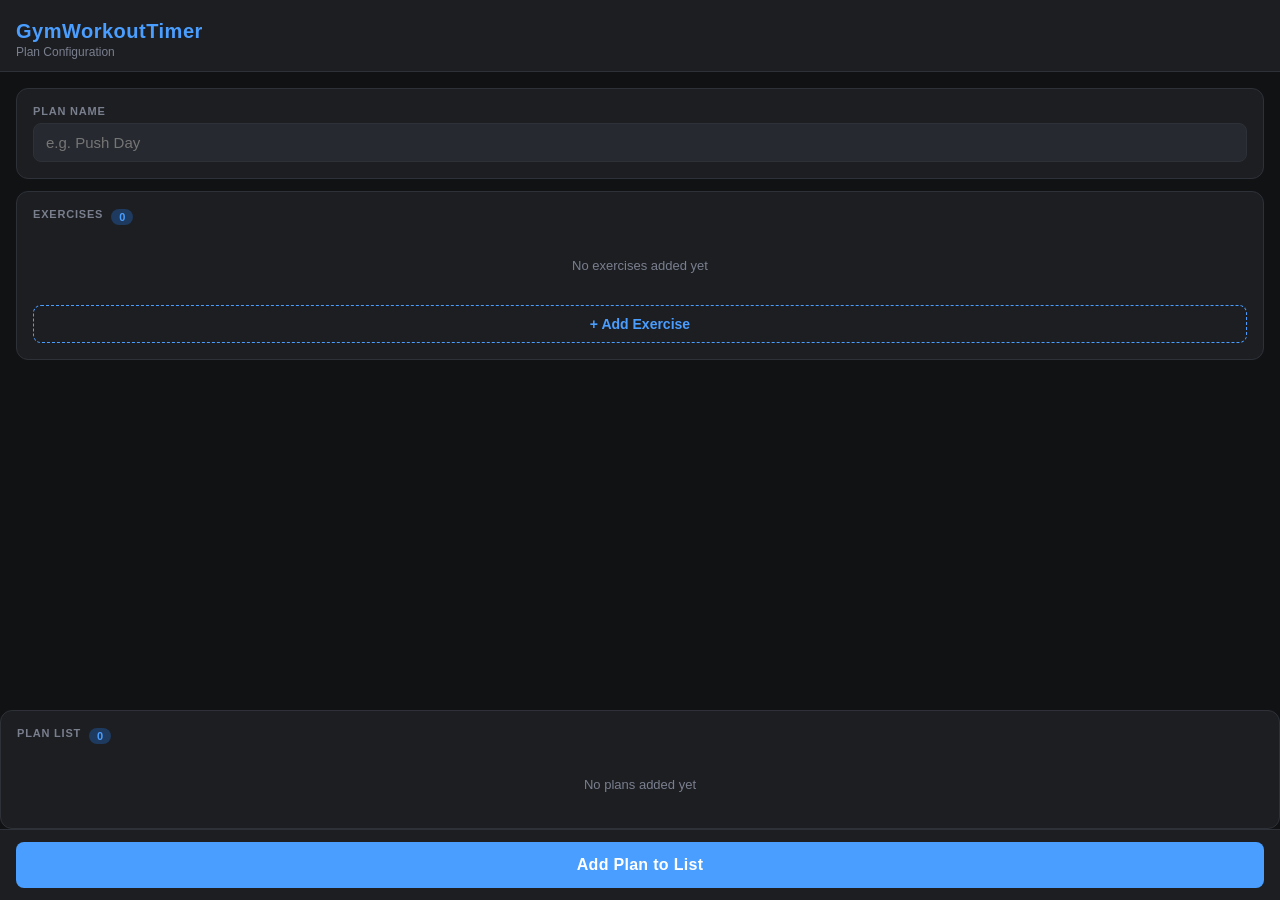
==== index.html @ 47bc2fa8 "zmiana Ui" ====
<!DOCTYPE html>
<html lang="en">
<head>
  <meta charset="UTF-8">
  <meta name="viewport" content="width=device-width, initial-scale=1.0, maximum-scale=1.0, user-scalable=no">
  <title>GymWorkoutTimer Settings</title>
  <link rel="stylesheet" href="style.css">
</head>
<body>

  <header>
    <h1>GymWorkoutTimer</h1>
    <p class="subtitle">Plan Configuration</p>
  </header>

  <main>
    <!-- Plan name -->
    <section class="card">
      <label class="field-label" for="planName">Plan Name</label>
      <input type="text" id="planName" class="text-input" placeholder="e.g. Push Day" maxlength="30">
    </section>

    <!-- Exercise list -->
    <section class="card">
      <div class="section-header">
        <span class="field-label">Exercises</span>
        <span id="exerciseCount" class="badge">0</span>
      </div>
      <ul id="exerciseList" class="exercise-list">
        <li class="empty-state" id="emptyState">No exercises added yet</li>
      </ul>
      <button class="btn-add" id="btnAdd">+ Add Exercise</button>
    </section>
  </main>

  <!-- Saved plan list -->
  <section class="card" id="planListSection">
    <div class="section-header">
      <span class="field-label">Plan List</span>
      <span id="planCount" class="badge">0</span>
    </div>
    <div id="planList"><div class="empty-state">No plans added yet</div></div>
    <button class="btn-generate" id="btnGenerateConfig" style="display:none">Generate Config String</button>
  </section>

  <!-- Generated config output -->
  <section class="card" id="outputSection" style="display:none">
    <div class="field-label">Config String — all plans</div>
    <textarea id="planOutput" class="plan-output" readonly rows="5"></textarea>
    <button class="btn-copy" id="btnCopy">Copy to clipboard</button>
    <div class="output-hint">
      <strong>How to use on your watch:</strong><br>
      1. Copy the string above.<br>
      2. Open <strong>Garmin Connect Mobile</strong> → My Device → Apps → <em>GymWorkoutTimer</em> → Settings.<br>
      3. Paste the string into the <em>Plan Configuration</em> field and tap Save.<br>
      4. Sync your watch — all plans will appear in the SELECT PLAN screen.
    </div>
  </section>

  <footer>
    <button class="btn-save" id="btnSave">Add Plan to List</button>
  </footer>

  <!-- Search modal -->
  <div class="modal-overlay" id="modalOverlay">
    <div class="modal">
      <div class="modal-header">
        <h2>Add Exercise</h2>
        <button class="btn-close" id="btnCloseModal">✕</button>
      </div>

      <div class="tabs">
        <button class="tab active" data-tab="list">From Library</button>
        <button class="tab" data-tab="custom">Custom</button>
      </div>

      <!-- Library tab -->
      <div class="tab-content" id="tabList">
        <div class="search-box">
          <input type="text" id="searchInput" class="text-input" placeholder="Search exercises…" autocomplete="off">
        </div>
        <div class="filter-row">
          <select id="filterMuscle" class="select-input">
            <option value="">All muscles</option>
          </select>
          <select id="filterEquip" class="select-input">
            <option value="">All equipment</option>
          </select>
        </div>
        <ul id="searchResults" class="search-results"></ul>
      </div>

      <!-- Custom tab -->
      <div class="tab-content hidden" id="tabCustom">
        <label class="field-label" for="customName">Exercise Name</label>
        <input type="text" id="customName" class="text-input" placeholder="e.g. Cable Fly" maxlength="30">
        <button class="btn-primary" id="btnAddCustom">Add</button>
      </div>

      <!-- Sets / Reps / Rest — shown after exercise selected -->
      <div class="params-panel hidden" id="paramsPanel">
        <div class="selected-name" id="selectedName"></div>
        <div class="params-grid">
          <div class="param-field">
            <label class="field-label">Sets</label>
            <input type="number" id="paramSets" class="num-input" value="3" min="1" max="20">
          </div>
          <div class="param-field">
            <label class="field-label">Reps</label>
            <input type="number" id="paramReps" class="num-input" value="10" min="1" max="100">
          </div>
          <div class="param-field">
            <label class="field-label">Rest (s)</label>
            <input type="number" id="paramRest" class="num-input" value="60" min="0" max="600" step="5">
          </div>
        </div>
        <button class="btn-primary" id="btnConfirmAdd">Add to Plan</button>
      </div>
    </div>
  </div>

  <!-- Edit modal -->
  <div class="modal-overlay" id="editOverlay">
    <div class="modal">
      <div class="modal-header">
        <h2>Edit Exercise</h2>
        <button class="btn-close" id="btnCloseEdit">✕</button>
      </div>
      <div class="selected-name" id="editName"></div>
      <div class="params-grid">
        <div class="param-field">
          <label class="field-label">Sets</label>
          <input type="number" id="editSets" class="num-input" min="1" max="20">
        </div>
        <div class="param-field">
          <label class="field-label">Reps</label>
          <input type="number" id="editReps" class="num-input" min="1" max="100">
        </div>
        <div class="param-field">
          <label class="field-label">Rest (s)</label>
          <input type="number" id="editRest" class="num-input" min="0" max="600" step="5">
        </div>
      </div>
      <button class="btn-primary" id="btnConfirmEdit">Save Changes</button>
      <button class="btn-danger" id="btnDeleteExercise">Remove Exercise</button>
    </div>
  </div>

  <script src="app.js"></script>
</body>
</html>
---- style.css ----
/* ── Reset & base ── */
*, *::before, *::after { box-sizing: border-box; margin: 0; padding: 0; }

:root {
  --bg:         #111214;
  --surface:    #1c1e22;
  --surface2:   #26292f;
  --border:     #2e3138;
  --accent:     #4a9eff;
  --accent-dim: #1e3a5f;
  --danger:     #cc3333;
  --text:       #e8eaf0;
  --text-dim:   #7a7f8e;
  --green:      #2ecc71;
  --radius:     12px;
  --radius-sm:  8px;
}

html, body {
  height: 100%;
  background: var(--bg);
  color: var(--text);
  font-family: -apple-system, BlinkMacSystemFont, 'Segoe UI', sans-serif;
  font-size: 15px;
  -webkit-font-smoothing: antialiased;
}

/* ── Layout ── */
body {
  display: flex;
  flex-direction: column;
  min-height: 100vh;
}

header {
  padding: 20px 16px 12px;
  border-bottom: 1px solid var(--border);
  background: var(--surface);
}

header h1 {
  font-size: 20px;
  font-weight: 700;
  color: var(--accent);
  letter-spacing: 0.5px;
}

.subtitle {
  font-size: 12px;
  color: var(--text-dim);
  margin-top: 2px;
}

main {
  flex: 1;
  padding: 16px;
  display: flex;
  flex-direction: column;
  gap: 12px;
  overflow-y: auto;
}

footer {
  padding: 12px 16px;
  background: var(--surface);
  border-top: 1px solid var(--border);
}

/* ── Cards ── */
.card {
  background: var(--surface);
  border: 1px solid var(--border);
  border-radius: var(--radius);
  padding: 16px;
}

.section-header {
  display: flex;
  align-items: center;
  gap: 8px;
  margin-bottom: 12px;
}

/* ── Labels & inputs ── */
.field-label {
  display: block;
  font-size: 11px;
  font-weight: 600;
  text-transform: uppercase;
  letter-spacing: 0.8px;
  color: var(--text-dim);
  margin-bottom: 6px;
}

.text-input, .select-input, .num-input {
  width: 100%;
  background: var(--surface2);
  border: 1px solid var(--border);
  border-radius: var(--radius-sm);
  color: var(--text);
  font-size: 15px;
  padding: 10px 12px;
  outline: none;
  appearance: none;
  -webkit-appearance: none;
  transition: border-color 0.15s;
}

.text-input:focus, .select-input:focus, .num-input:focus {
  border-color: var(--accent);
}

.num-input { text-align: center; }

.select-input {
  background-image: url("data:image/svg+xml,%3Csvg xmlns='http://www.w3.org/2000/svg' width='12' height='8' viewBox='0 0 12 8'%3E%3Cpath d='M1 1l5 5 5-5' stroke='%237a7f8e' stroke-width='1.5' fill='none' stroke-linecap='round'/%3E%3C/svg%3E");
  background-repeat: no-repeat;
  background-position: right 12px center;
  padding-right: 32px;
}

/* ── Badge ── */
.badge {
  background: var(--accent-dim);
  color: var(--accent);
  font-size: 11px;
  font-weight: 700;
  padding: 2px 8px;
  border-radius: 20px;
}

/* ── Exercise list ── */
.exercise-list {
  list-style: none;
  display: flex;
  flex-direction: column;
  gap: 8px;
  margin-bottom: 12px;
}

.empty-state {
  text-align: center;
  color: var(--text-dim);
  font-size: 13px;
  padding: 20px 0;
}

.exercise-item {
  background: var(--surface2);
  border: 1px solid var(--border);
  border-radius: var(--radius-sm);
  padding: 12px 14px;
  display: flex;
  align-items: center;
  gap: 12px;
  cursor: pointer;
  transition: border-color 0.15s;
}

.exercise-item:active { border-color: var(--accent); }

.exercise-index {
  width: 22px;
  height: 22px;
  border-radius: 50%;
  background: var(--accent-dim);
  color: var(--accent);
  font-size: 11px;
  font-weight: 700;
  display: flex;
  align-items: center;
  justify-content: center;
  flex-shrink: 0;
}

.exercise-info { flex: 1; min-width: 0; }

.exercise-name {
  font-size: 14px;
  font-weight: 600;
  white-space: nowrap;
  overflow: hidden;
  text-overflow: ellipsis;
}

.exercise-params {
  font-size: 12px;
  color: var(--text-dim);
  margin-top: 2px;
}

.exercise-drag {
  color: var(--text-dim);
  font-size: 16px;
  padding: 4px;
}

/* ── Buttons ── */
.btn-add {
  width: 100%;
  background: transparent;
  border: 1px dashed var(--accent);
  border-radius: var(--radius-sm);
  color: var(--accent);
  font-size: 14px;
  font-weight: 600;
  padding: 10px;
  cursor: pointer;
  transition: background 0.15s;
}

.btn-add:active { background: var(--accent-dim); }

.btn-save {
  width: 100%;
  background: var(--accent);
  border: none;
  border-radius: var(--radius-sm);
  color: #fff;
  font-size: 16px;
  font-weight: 700;
  padding: 14px;
  cursor: pointer;
  letter-spacing: 0.3px;
  transition: opacity 0.15s;
}

.btn-save:active { opacity: 0.85; }

.btn-primary {
  width: 100%;
  background: var(--accent);
  border: none;
  border-radius: var(--radius-sm);
  color: #fff;
  font-size: 15px;
  font-weight: 600;
  padding: 12px;
  cursor: pointer;
  margin-top: 16px;
  transition: opacity 0.15s;
}

.btn-primary:active { opacity: 0.85; }

.btn-danger {
  width: 100%;
  background: transparent;
  border: 1px solid var(--danger);
  border-radius: var(--radius-sm);
  color: var(--danger);
  font-size: 14px;
  font-weight: 600;
  padding: 11px;
  cursor: pointer;
  margin-top: 8px;
  transition: background 0.15s;
}

.btn-danger:active { background: rgba(204,51,51,0.15); }

/* ── Plan list ── */
.plan-card {
  display: flex;
  align-items: center;
  justify-content: space-between;
  padding: 10px 12px;
  background: var(--surface2);
  border: 1px solid var(--border);
  border-radius: var(--radius-sm);
  margin-bottom: 8px;
}

.plan-card-name {
  font-size: 14px;
  font-weight: 600;
  color: var(--text);
}

.plan-card-meta {
  font-size: 12px;
  color: var(--text-dim);
  margin-top: 2px;
}

.btn-remove-plan {
  background: transparent;
  border: none;
  color: var(--danger);
  font-size: 16px;
  cursor: pointer;
  padding: 4px 8px;
  border-radius: 4px;
  flex-shrink: 0;
}

.btn-remove-plan:hover { background: rgba(204,51,51,0.12); }

.btn-generate {
  width: 100%;
  background: var(--accent);
  border: none;
  border-radius: var(--radius-sm);
  color: #fff;
  font-size: 15px;
  font-weight: 700;
  padding: 12px;
  margin-top: 12px;
  cursor: pointer;
  letter-spacing: 0.5px;
}

.btn-generate:active { opacity: 0.85; }

/* ── Plan output ── */
.plan-output {
  width: 100%;
  background: var(--surface2);
  border: 1px solid var(--border);
  border-radius: var(--radius-sm);
  color: var(--text);
  font-family: 'Courier New', monospace;
  font-size: 12px;
  padding: 10px 12px;
  resize: none;
  margin-top: 8px;
  word-break: break-all;
}

.btn-copy {
  width: 100%;
  background: var(--surface2);
  border: 1px solid var(--accent);
  border-radius: var(--radius-sm);
  color: var(--accent);
  font-size: 14px;
  font-weight: 600;
  padding: 10px;
  margin-top: 8px;
  cursor: pointer;
}

.btn-copy:active { background: var(--accent-dim); }

.output-hint {
  margin-top: 12px;
  padding: 12px;
  background: var(--surface2);
  border-left: 3px solid var(--accent);
  border-radius: 0 var(--radius-sm) var(--radius-sm) 0;
  font-size: 12px;
  color: var(--text-dim);
  line-height: 1.6;
}

.output-hint strong { color: var(--text); }
.output-hint em { color: var(--accent); font-style: normal; }

.btn-close {
  background: var(--surface2);
  border: 1px solid var(--border);
  border-radius: 50%;
  color: var(--text-dim);
  font-size: 14px;
  width: 30px;
  height: 30px;
  cursor: pointer;
  display: flex;
  align-items: center;
  justify-content: center;
}

/* ── Modal ── */
.modal-overlay {
  display: none;
  position: fixed;
  inset: 0;
  background: rgba(0,0,0,0.7);
  z-index: 100;
  align-items: flex-end;
}

.modal-overlay.open { display: flex; }

.modal {
  background: var(--surface);
  border: 1px solid var(--border);
  border-radius: var(--radius) var(--radius) 0 0;
  width: 100%;
  max-height: 88vh;
  overflow-y: auto;
  padding: 16px;
  display: flex;
  flex-direction: column;
  gap: 12px;
  animation: slideUp 0.22s ease;
}

@keyframes slideUp {
  from { transform: translateY(40px); opacity: 0; }
  to   { transform: translateY(0);    opacity: 1; }
}

.modal-header {
  display: flex;
  align-items: center;
  justify-content: space-between;
}

.modal-header h2 { font-size: 17px; font-weight: 700; }

/* ── Tabs ── */
.tabs {
  display: flex;
  gap: 8px;
  background: var(--surface2);
  border-radius: var(--radius-sm);
  padding: 4px;
}

.tab {
  flex: 1;
  background: transparent;
  border: none;
  border-radius: 6px;
  color: var(--text-dim);
  font-size: 13px;
  font-weight: 600;
  padding: 8px;
  cursor: pointer;
  transition: background 0.15s, color 0.15s;
}

.tab.active {
  background: var(--surface);
  color: var(--text);
}

.tab-content { display: flex; flex-direction: column; gap: 10px; }
.tab-content.hidden { display: none; }

/* ── Search ── */
.search-box { position: relative; }

.filter-row {
  display: flex;
  gap: 8px;
}

.filter-row .select-input { flex: 1; font-size: 13px; padding: 8px 10px; }

.search-results {
  list-style: none;
  max-height: 280px;
  overflow-y: auto;
  display: flex;
  flex-direction: column;
  gap: 4px;
}

.search-result-item {
  padding: 10px 12px;
  border-radius: var(--radius-sm);
  cursor: pointer;
  transition: background 0.1s;
}

.search-result-item:hover, .search-result-item.selected {
  background: var(--accent-dim);
}

.result-name { font-size: 14px; font-weight: 500; }
.result-meta { font-size: 11px; color: var(--text-dim); margin-top: 2px; }

/* ── Params panel ── */
.params-panel {
  border-top: 1px solid var(--border);
  padding-top: 14px;
  display: flex;
  flex-direction: column;
  gap: 12px;
}

.params-panel.hidden { display: none; }

.selected-name {
  font-size: 15px;
  font-weight: 700;
  color: var(--accent);
  margin-bottom: 4px;
}

.params-grid {
  display: grid;
  grid-template-columns: 1fr 1fr 1fr;
  gap: 10px;
}

.param-field { display: flex; flex-direction: column; }

/* ── Toast ── */
.toast {
  position: fixed;
  bottom: 80px;
  left: 50%;
  transform: translateX(-50%);
  background: var(--green);
  color: #fff;
  font-size: 13px;
  font-weight: 600;
  padding: 10px 20px;
  border-radius: 20px;
  opacity: 0;
  transition: opacity 0.3s;
  pointer-events: none;
  white-space: nowrap;
  z-index: 200;
}

.toast.show { opacity: 1; }
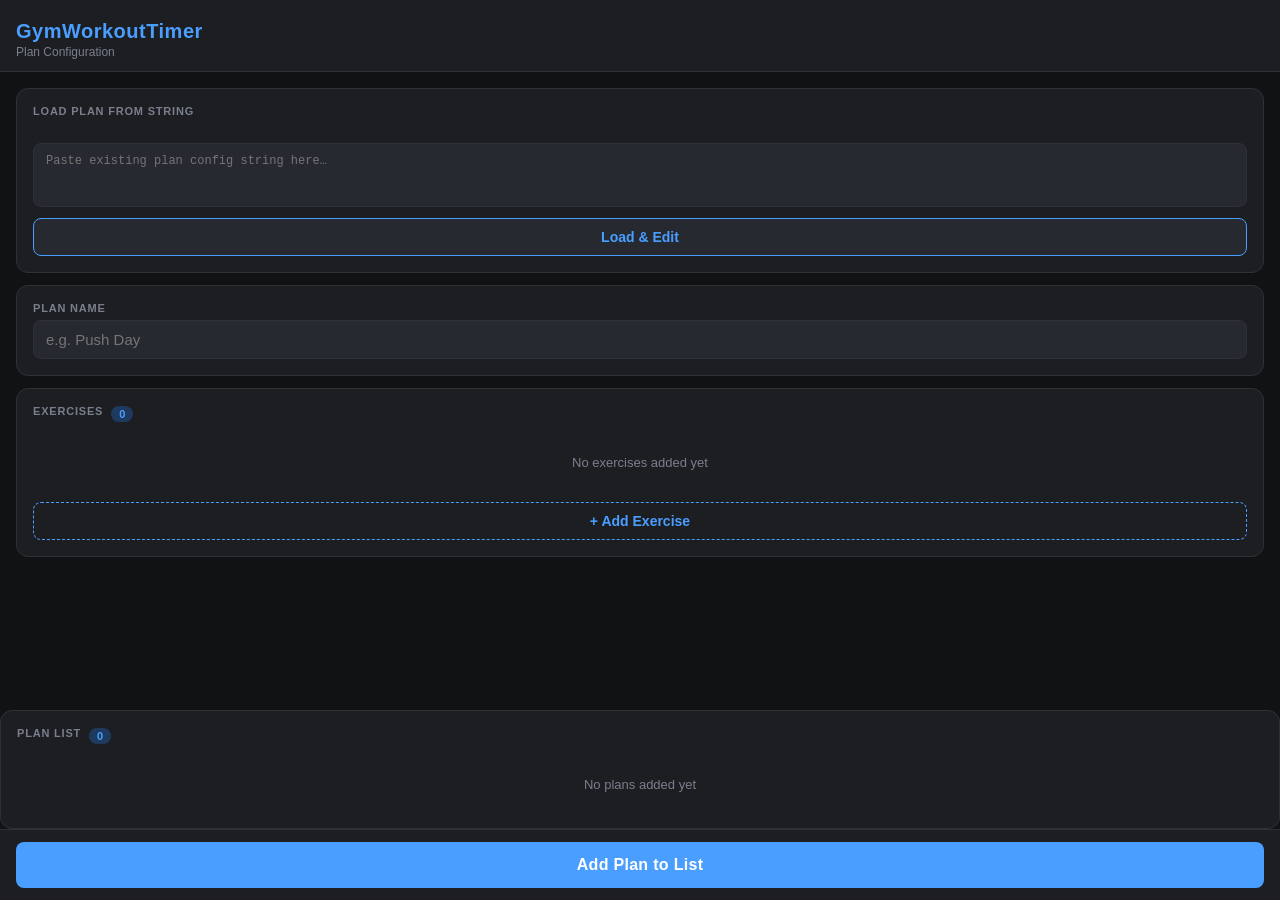
==== commit 456999e0: "poprawki" ====
--- a/index.html
+++ b/index.html
@@ -2,7 +2,7 @@
 <html lang="en">
 <head>
   <meta charset="UTF-8">
-  <meta name="viewport" content="width=device-width, initial-scale=1.0, maximum-scale=1.0, user-scalable=no">
+  <meta name="viewport" content="width=device-width, initial-scale=1.0, interactive-widget=resizes-content">
   <title>GymWorkoutTimer Settings</title>
   <link rel="stylesheet" href="style.css">
 </head>
@@ -14,6 +14,15 @@
   </header>
 
   <main>
+    <!-- Import from string -->
+    <section class="card">
+      <div class="section-header">
+        <span class="field-label">Load plan from string</span>
+      </div>
+      <textarea id="importInput" class="plan-output" rows="3" placeholder="Paste existing plan config string here…"></textarea>
+      <button class="btn-import" id="btnImport">Load &amp; Edit</button>
+    </section>
+
     <!-- Plan name -->
     <section class="card">
       <label class="field-label" for="planName">Plan Name</label>
@@ -45,23 +54,35 @@
 
   <!-- Generated config output -->
   <section class="card" id="outputSection" style="display:none">
-    <div class="field-label">Config String — all plans</div>
+    <div class="section-header">
+      <span class="field-label">Config String — all plans</span>
+      <button class="btn-close-section" id="btnCloseOutput" title="Close">✕</button>
+    </div>
     <textarea id="planOutput" class="plan-output" readonly rows="5"></textarea>
     <button class="btn-copy" id="btnCopy">Copy to clipboard</button>
     <div class="output-hint">
       <strong>How to use on your watch:</strong><br>
       1. Copy the string above.<br>
       2. Open <strong>Garmin Connect Mobile</strong> → My Device → Apps → <em>GymWorkoutTimer</em> → Settings.<br>
-      3. Paste the string into the <em>Plan Configuration</em> field and tap Save.<br>
+      3. Paste into the <em>Plan Configuration</em> field and tap Save.<br>
       4. Sync your watch — all plans will appear in the SELECT PLAN screen.
     </div>
+  </section>
+
+  <!-- Config string history -->
+  <section class="card" id="historySection" style="display:none">
+    <div class="section-header">
+      <span class="field-label">Config History</span>
+      <button class="btn-close-section" id="btnClearHistory" title="Clear history">✕</button>
+    </div>
+    <div id="historyList"></div>
   </section>
 
   <footer>
     <button class="btn-save" id="btnSave">Add Plan to List</button>
   </footer>
 
-  <!-- Search modal -->
+  <!-- Search / Add modal -->
   <div class="modal-overlay" id="modalOverlay">
     <div class="modal">
       <div class="modal-header">
@@ -74,30 +95,23 @@
         <button class="tab" data-tab="custom">Custom</button>
       </div>
 
-      <!-- Library tab -->
       <div class="tab-content" id="tabList">
         <div class="search-box">
           <input type="text" id="searchInput" class="text-input" placeholder="Search exercises…" autocomplete="off">
         </div>
         <div class="filter-row">
-          <select id="filterMuscle" class="select-input">
-            <option value="">All muscles</option>
-          </select>
-          <select id="filterEquip" class="select-input">
-            <option value="">All equipment</option>
-          </select>
+          <select id="filterMuscle" class="select-input"><option value="">All muscles</option></select>
+          <select id="filterEquip" class="select-input"><option value="">All equipment</option></select>
         </div>
         <ul id="searchResults" class="search-results"></ul>
       </div>
 
-      <!-- Custom tab -->
       <div class="tab-content hidden" id="tabCustom">
         <label class="field-label" for="customName">Exercise Name</label>
         <input type="text" id="customName" class="text-input" placeholder="e.g. Cable Fly" maxlength="30">
         <button class="btn-primary" id="btnAddCustom">Add</button>
       </div>
 
-      <!-- Sets / Reps / Rest — shown after exercise selected -->
       <div class="params-panel hidden" id="paramsPanel">
         <div class="selected-name" id="selectedName"></div>
         <div class="params-grid">
@@ -107,13 +121,24 @@
           </div>
           <div class="param-field">
             <label class="field-label">Reps</label>
-            <input type="number" id="paramReps" class="num-input" value="10" min="1" max="100">
+            <input type="number" id="paramReps" class="num-input" value="10" min="0" max="100">
           </div>
           <div class="param-field">
             <label class="field-label">Rest (s)</label>
             <input type="number" id="paramRest" class="num-input" value="60" min="0" max="600" step="5">
           </div>
         </div>
+        <div class="params-grid params-grid-2">
+          <div class="param-field">
+            <label class="field-label">Work time (s)</label>
+            <input type="number" id="paramWorkTime" class="num-input" value="0" min="0" max="600" step="5">
+          </div>
+          <div class="param-field checkbox-field">
+            <label class="field-label">MAX reps</label>
+            <input type="checkbox" id="paramRepsMax" class="checkbox-input">
+          </div>
+        </div>
+        <p class="params-hint">Work time 0 = no limit &nbsp;·&nbsp; MAX reps = until failure</p>
         <button class="btn-primary" id="btnConfirmAdd">Add to Plan</button>
       </div>
     </div>
@@ -134,12 +159,27 @@
         </div>
         <div class="param-field">
           <label class="field-label">Reps</label>
-          <input type="number" id="editReps" class="num-input" min="1" max="100">
+          <input type="number" id="editReps" class="num-input" min="0" max="100">
         </div>
         <div class="param-field">
           <label class="field-label">Rest (s)</label>
           <input type="number" id="editRest" class="num-input" min="0" max="600" step="5">
         </div>
+      </div>
+      <div class="params-grid params-grid-2">
+        <div class="param-field">
+          <label class="field-label">Work time (s)</label>
+          <input type="number" id="editWorkTime" class="num-input" min="0" max="600" step="5">
+        </div>
+        <div class="param-field checkbox-field">
+          <label class="field-label">MAX reps</label>
+          <input type="checkbox" id="editRepsMax" class="checkbox-input">
+        </div>
+      </div>
+      <p class="params-hint">Work time 0 = no limit &nbsp;·&nbsp; MAX reps = until failure</p>
+      <div class="edit-reorder">
+        <button class="btn-reorder" id="btnMoveUp">▲ Move up</button>
+        <button class="btn-reorder" id="btnMoveDown">▼ Move down</button>
       </div>
       <button class="btn-primary" id="btnConfirmEdit">Save Changes</button>
       <button class="btn-danger" id="btnDeleteExercise">Remove Exercise</button>
--- a/style.css
+++ b/style.css
@@ -518,3 +518,96 @@
 }
 
 .toast.show { opacity: 1; }
+
+/* ── Import section ── */
+.btn-import {
+  width: 100%;
+  background: var(--surface2);
+  border: 1px solid var(--accent);
+  border-radius: var(--radius-sm);
+  color: var(--accent);
+  font-size: 14px;
+  font-weight: 600;
+  padding: 10px;
+  margin-top: 8px;
+  cursor: pointer;
+}
+.btn-import:active { background: var(--accent-dim); }
+
+/* ── Params extras ── */
+.params-grid-2 {
+  grid-template-columns: 1fr 1fr;
+  margin-top: 4px;
+}
+
+.checkbox-field { align-items: center; justify-content: center; text-align: center; }
+.checkbox-input { width: 24px; height: 24px; margin-top: 6px; accent-color: var(--accent); cursor: pointer; }
+
+.params-hint {
+  font-size: 11px;
+  color: var(--text-dim);
+  text-align: center;
+  margin-top: 2px;
+}
+
+/* ── Edit reorder ── */
+.edit-reorder {
+  display: flex;
+  gap: 8px;
+  margin-top: 12px;
+}
+.btn-reorder {
+  flex: 1;
+  background: var(--surface2);
+  border: 1px solid var(--border);
+  border-radius: var(--radius-sm);
+  color: var(--text-dim);
+  font-size: 13px;
+  font-weight: 600;
+  padding: 9px;
+  cursor: pointer;
+}
+.btn-reorder:active { background: var(--border); color: var(--text); }
+
+/* ── Section close button ── */
+.btn-close-section {
+  background: transparent;
+  border: none;
+  color: var(--text-dim);
+  font-size: 16px;
+  cursor: pointer;
+  padding: 2px 6px;
+  border-radius: 4px;
+  margin-left: auto;
+}
+.btn-close-section:active { color: var(--text); }
+
+/* ── Config history ── */
+.history-entry {
+  padding: 10px 0;
+  border-bottom: 1px solid var(--border);
+}
+.history-entry:last-child { border-bottom: none; }
+.history-meta { font-size: 11px; color: var(--text-dim); margin-bottom: 4px; }
+.history-str {
+  font-family: 'Courier New', monospace;
+  font-size: 11px;
+  color: var(--text);
+  word-break: break-all;
+  margin-bottom: 6px;
+}
+.history-actions { display: flex; gap: 8px; }
+.btn-history-copy, .btn-history-load {
+  flex: 1;
+  background: var(--surface2);
+  border: 1px solid var(--border);
+  border-radius: var(--radius-sm);
+  color: var(--text-dim);
+  font-size: 12px;
+  font-weight: 600;
+  padding: 6px;
+  cursor: pointer;
+}
+.btn-history-load { border-color: var(--accent); color: var(--accent); }
+.btn-history-copy:active { background: var(--border); }
+.btn-history-load:active { background: var(--accent-dim); }
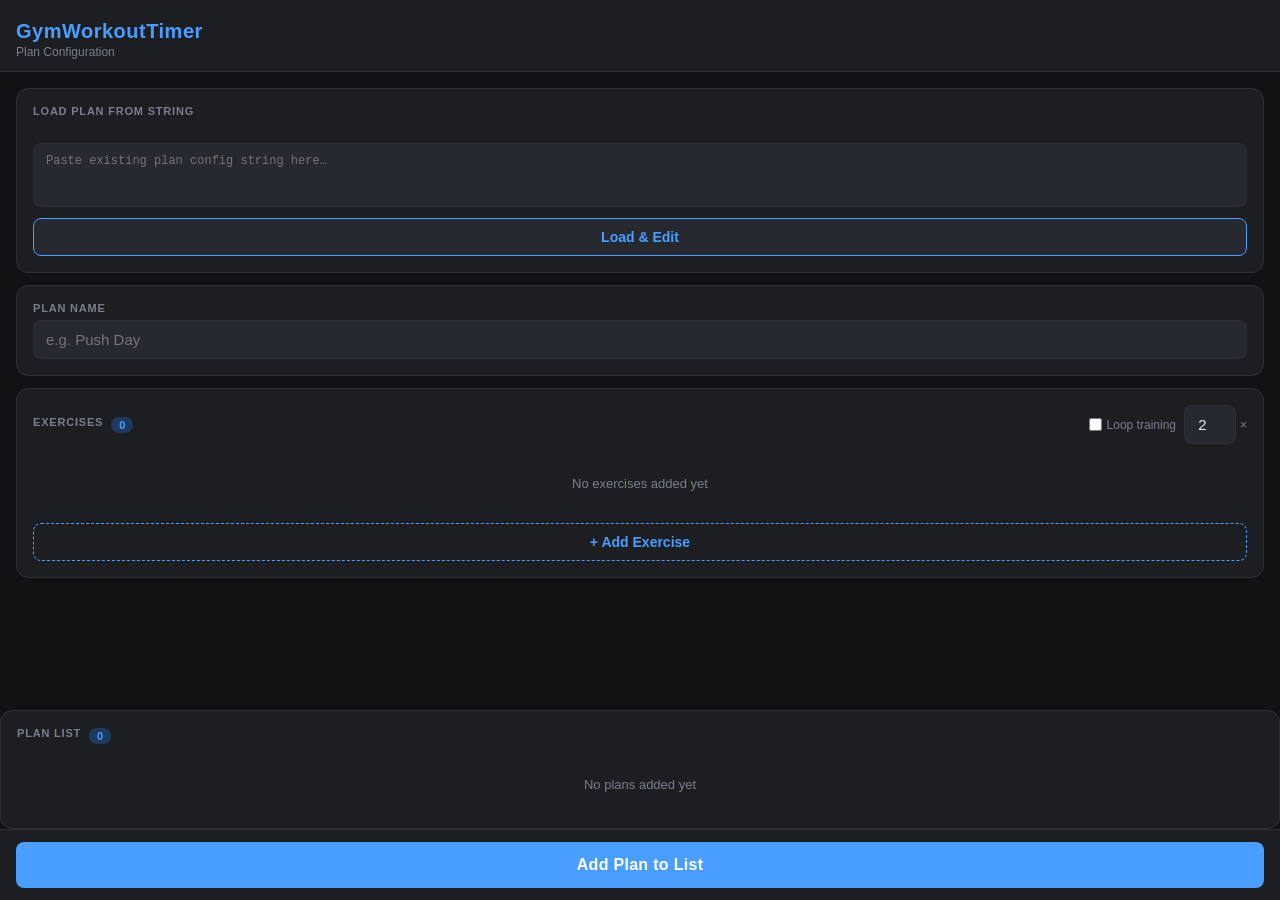
==== commit b5fda408: "2" ====
--- a/index.html
+++ b/index.html
@@ -34,6 +34,15 @@
       <div class="section-header">
         <span class="field-label">Exercises</span>
         <span id="exerciseCount" class="badge">0</span>
+        <div class="loop-control" style="margin-left:auto;display:flex;align-items:center;gap:8px;">
+          <label style="display:flex;align-items:center;gap:5px;font-size:12px;color:var(--text-dim);cursor:pointer;">
+            <input type="checkbox" id="loopEnabled"> Loop training
+          </label>
+          <div id="loopCountWrap" class="hidden" style="display:flex;align-items:center;gap:4px;">
+            <input type="number" id="loopCount" class="num-input" value="2" min="2" max="20" style="width:52px;">
+            <span style="font-size:12px;color:var(--text-dim);">×</span>
+          </div>
+        </div>
       </div>
       <ul id="exerciseList" class="exercise-list">
         <li class="empty-state" id="emptyState">No exercises added yet</li>
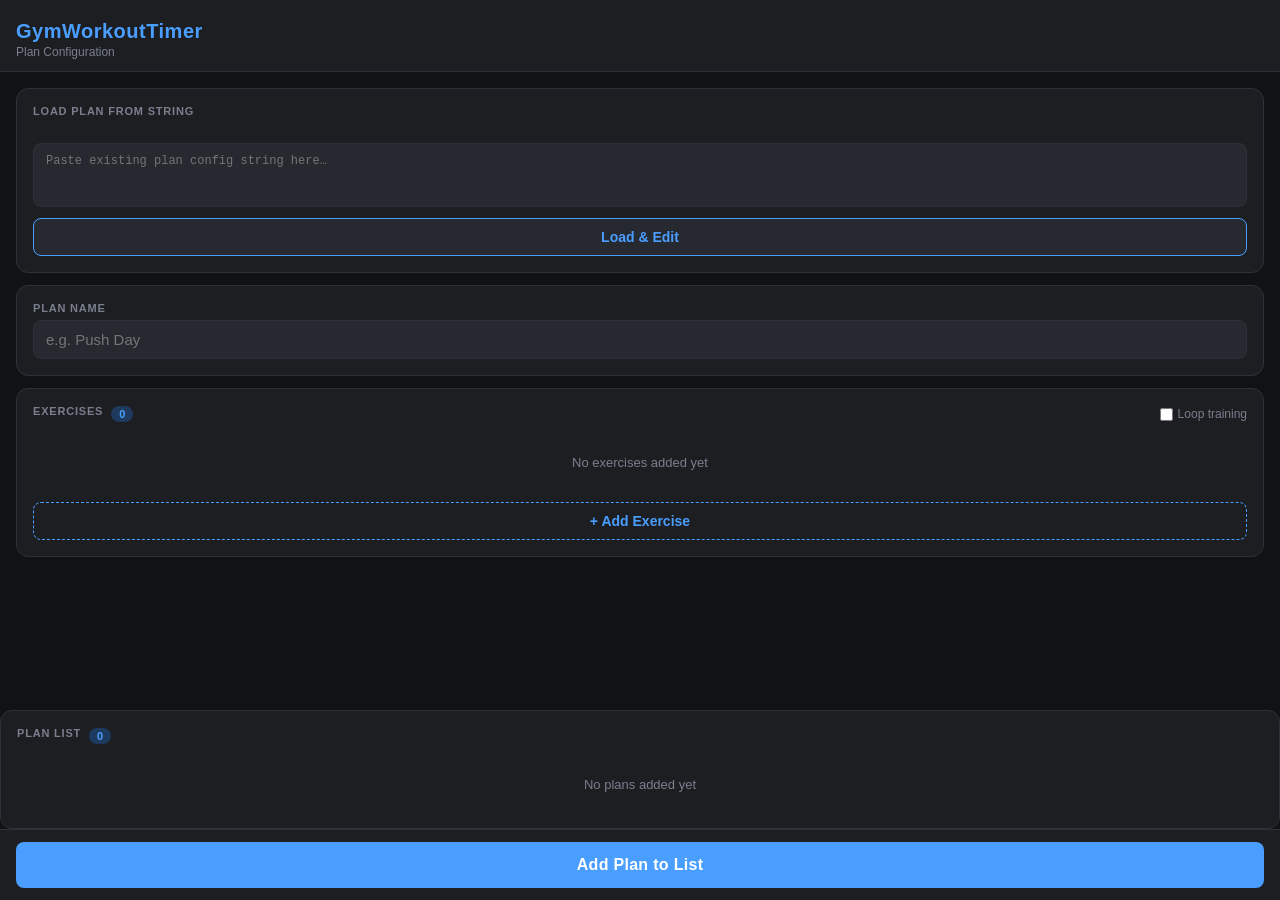
==== commit a11c9258: "3" ====
--- a/index.html
+++ b/index.html
@@ -38,7 +38,7 @@
           <label style="display:flex;align-items:center;gap:5px;font-size:12px;color:var(--text-dim);cursor:pointer;">
             <input type="checkbox" id="loopEnabled"> Loop training
           </label>
-          <div id="loopCountWrap" class="hidden" style="display:flex;align-items:center;gap:4px;">
+          <div id="loopCountWrap" style="display:none;align-items:center;gap:4px;">
             <input type="number" id="loopCount" class="num-input" value="2" min="2" max="20" style="width:52px;">
             <span style="font-size:12px;color:var(--text-dim);">×</span>
           </div>
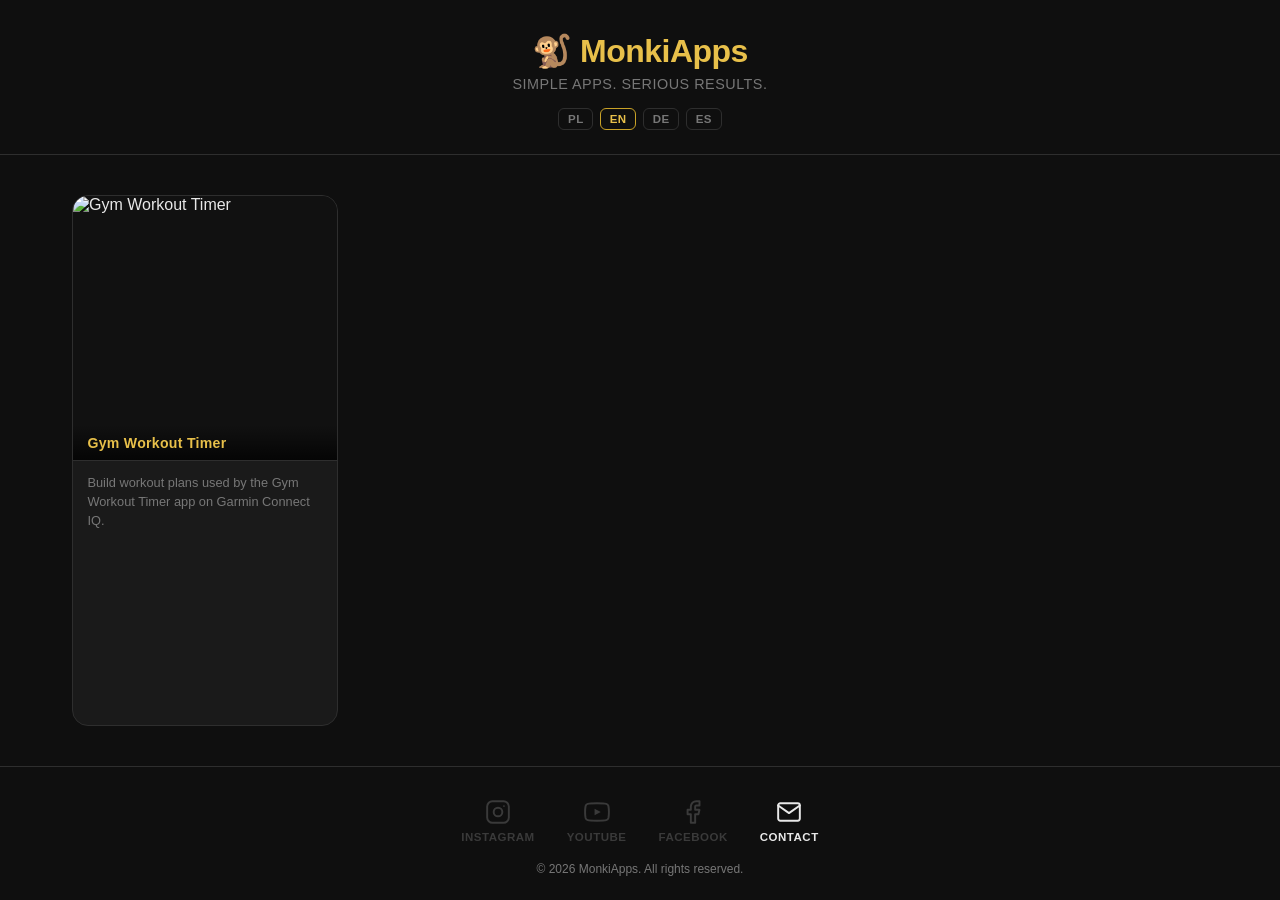
==== commit 5c8d68d1: "4" ====
--- a/index.html
+++ b/index.html
@@ -1,200 +1,83 @@
 <!DOCTYPE html>
-<html lang="en">
+<html lang="pl">
 <head>
   <meta charset="UTF-8">
-  <meta name="viewport" content="width=device-width, initial-scale=1.0, interactive-widget=resizes-content">
-  <title>GymWorkoutTimer Settings</title>
-  <link rel="stylesheet" href="style.css">
+  <meta name="viewport" content="width=device-width, initial-scale=1.0">
+  <title>MonkiApps</title>
+  <link rel="stylesheet" href="home.css">
 </head>
 <body>
 
-  <header>
-    <h1>GymWorkoutTimer</h1>
-    <p class="subtitle">Plan Configuration</p>
+  <header class="site-header">
+    <div class="header-inner">
+      <span class="logo">🐒 MonkiApps</span>
+      <p class="tagline" data-i18n="tagline">Simple apps. Serious results.</p>
+    </div>
+    <div class="lang-switcher">
+      <button class="lang-btn active" data-lang="pl">PL</button>
+      <button class="lang-btn" data-lang="en">EN</button>
+      <button class="lang-btn" data-lang="de">DE</button>
+      <button class="lang-btn" data-lang="es">ES</button>
+    </div>
   </header>
 
-  <main>
-    <!-- Import from string -->
-    <section class="card">
-      <div class="section-header">
-        <span class="field-label">Load plan from string</span>
+  <main class="apps-grid">
+
+    <a href="settings-ui/index.html" class="app-tile">
+      <div class="tile-img-wrap">
+        <img src="resources/GymWorkoutTimer.jpg" alt="Gym Workout Timer">
+        <div class="tile-caption">Gym Workout Timer</div>
       </div>
-      <textarea id="importInput" class="plan-output" rows="3" placeholder="Paste existing plan config string here…"></textarea>
-      <button class="btn-import" id="btnImport">Load &amp; Edit</button>
-    </section>
+      <div class="tile-desc">
+        <p data-i18n="gwt_desc">Twórz plany treningowe używane przez aplikację Gym Workout Timer w Garmin Connect IQ.</p>
+      </div>
+    </a>
 
-    <!-- Plan name -->
-    <section class="card">
-      <label class="field-label" for="planName">Plan Name</label>
-      <input type="text" id="planName" class="text-input" placeholder="e.g. Push Day" maxlength="30">
-    </section>
+    <!-- Future tiles go here -->
 
-    <!-- Exercise list -->
-    <section class="card">
-      <div class="section-header">
-        <span class="field-label">Exercises</span>
-        <span id="exerciseCount" class="badge">0</span>
-        <div class="loop-control" style="margin-left:auto;display:flex;align-items:center;gap:8px;">
-          <label style="display:flex;align-items:center;gap:5px;font-size:12px;color:var(--text-dim);cursor:pointer;">
-            <input type="checkbox" id="loopEnabled"> Loop training
-          </label>
-          <div id="loopCountWrap" style="display:none;align-items:center;gap:4px;">
-            <input type="number" id="loopCount" class="num-input" value="2" min="2" max="20" style="width:52px;">
-            <span style="font-size:12px;color:var(--text-dim);">×</span>
-          </div>
-        </div>
-      </div>
-      <ul id="exerciseList" class="exercise-list">
-        <li class="empty-state" id="emptyState">No exercises added yet</li>
-      </ul>
-      <button class="btn-add" id="btnAdd">+ Add Exercise</button>
-    </section>
   </main>
 
-  <!-- Saved plan list -->
-  <section class="card" id="planListSection">
-    <div class="section-header">
-      <span class="field-label">Plan List</span>
-      <span id="planCount" class="badge">0</span>
+  <footer class="site-footer">
+    <div class="footer-inner">
+      <div class="social-links">
+
+        <span class="social-icon disabled" title="Instagram – coming soon">
+          <svg viewBox="0 0 24 24" fill="none" stroke="currentColor" stroke-width="1.8" stroke-linecap="round" stroke-linejoin="round">
+            <rect x="2" y="2" width="20" height="20" rx="5" ry="5"/>
+            <circle cx="12" cy="12" r="4"/>
+            <circle cx="17.5" cy="6.5" r="0.8" fill="currentColor" stroke="none"/>
+          </svg>
+          <span>Instagram</span>
+        </span>
+
+        <span class="social-icon disabled" title="YouTube – coming soon">
+          <svg viewBox="0 0 24 24" fill="none" stroke="currentColor" stroke-width="1.8" stroke-linecap="round" stroke-linejoin="round">
+            <path d="M22.54 6.42a2.78 2.78 0 0 0-1.95-1.96C18.88 4 12 4 12 4s-6.88 0-8.59.46A2.78 2.78 0 0 0 1.46 6.42 29 29 0 0 0 1 12a29 29 0 0 0 .46 5.58 2.78 2.78 0 0 0 1.95 1.96C5.12 20 12 20 12 20s6.88 0 8.59-.46a2.78 2.78 0 0 0 1.95-1.96A29 29 0 0 0 23 12a29 29 0 0 0-.46-5.58z"/>
+            <polygon points="9.75 15.02 15.5 12 9.75 8.98 9.75 15.02" fill="currentColor" stroke="none"/>
+          </svg>
+          <span>YouTube</span>
+        </span>
+
+        <span class="social-icon disabled" title="Facebook – coming soon">
+          <svg viewBox="0 0 24 24" fill="none" stroke="currentColor" stroke-width="1.8" stroke-linecap="round" stroke-linejoin="round">
+            <path d="M18 2h-3a5 5 0 0 0-5 5v3H7v4h3v8h4v-8h3l1-4h-4V7a1 1 0 0 1 1-1h3z"/>
+          </svg>
+          <span>Facebook</span>
+        </span>
+
+        <a href="mailto:monki.appps@gmail.com" class="social-icon" title="Contact">
+          <svg viewBox="0 0 24 24" fill="none" stroke="currentColor" stroke-width="1.8" stroke-linecap="round" stroke-linejoin="round">
+            <path d="M4 4h16c1.1 0 2 .9 2 2v12c0 1.1-.9 2-2 2H4c-1.1 0-2-.9-2-2V6c0-1.1.9-2 2-2z"/>
+            <polyline points="22,6 12,13 2,6"/>
+          </svg>
+          <span data-i18n="contact">Kontakt</span>
+        </a>
+
+      </div>
+      <p class="copyright" data-i18n="copyright">&copy; 2026 MonkiApps. Wszelkie prawa zastrzeżone.</p>
     </div>
-    <div id="planList"><div class="empty-state">No plans added yet</div></div>
-    <button class="btn-generate" id="btnGenerateConfig" style="display:none">Generate Config String</button>
-  </section>
-
-  <!-- Generated config output -->
-  <section class="card" id="outputSection" style="display:none">
-    <div class="section-header">
-      <span class="field-label">Config String — all plans</span>
-      <button class="btn-close-section" id="btnCloseOutput" title="Close">✕</button>
-    </div>
-    <textarea id="planOutput" class="plan-output" readonly rows="5"></textarea>
-    <button class="btn-copy" id="btnCopy">Copy to clipboard</button>
-    <div class="output-hint">
-      <strong>How to use on your watch:</strong><br>
-      1. Copy the string above.<br>
-      2. Open <strong>Garmin Connect Mobile</strong> → My Device → Apps → <em>GymWorkoutTimer</em> → Settings.<br>
-      3. Paste into the <em>Plan Configuration</em> field and tap Save.<br>
-      4. Sync your watch — all plans will appear in the SELECT PLAN screen.
-    </div>
-  </section>
-
-  <!-- Config string history -->
-  <section class="card" id="historySection" style="display:none">
-    <div class="section-header">
-      <span class="field-label">Config History</span>
-      <button class="btn-close-section" id="btnClearHistory" title="Clear history">✕</button>
-    </div>
-    <div id="historyList"></div>
-  </section>
-
-  <footer>
-    <button class="btn-save" id="btnSave">Add Plan to List</button>
   </footer>
 
-  <!-- Search / Add modal -->
-  <div class="modal-overlay" id="modalOverlay">
-    <div class="modal">
-      <div class="modal-header">
-        <h2>Add Exercise</h2>
-        <button class="btn-close" id="btnCloseModal">✕</button>
-      </div>
-
-      <div class="tabs">
-        <button class="tab active" data-tab="list">From Library</button>
-        <button class="tab" data-tab="custom">Custom</button>
-      </div>
-
-      <div class="tab-content" id="tabList">
-        <div class="search-box">
-          <input type="text" id="searchInput" class="text-input" placeholder="Search exercises…" autocomplete="off">
-        </div>
-        <div class="filter-row">
-          <select id="filterMuscle" class="select-input"><option value="">All muscles</option></select>
-          <select id="filterEquip" class="select-input"><option value="">All equipment</option></select>
-        </div>
-        <ul id="searchResults" class="search-results"></ul>
-      </div>
-
-      <div class="tab-content hidden" id="tabCustom">
-        <label class="field-label" for="customName">Exercise Name</label>
-        <input type="text" id="customName" class="text-input" placeholder="e.g. Cable Fly" maxlength="30">
-        <button class="btn-primary" id="btnAddCustom">Add</button>
-      </div>
-
-      <div class="params-panel hidden" id="paramsPanel">
-        <div class="selected-name" id="selectedName"></div>
-        <div class="params-grid">
-          <div class="param-field">
-            <label class="field-label">Sets</label>
-            <input type="number" id="paramSets" class="num-input" value="3" min="1" max="20">
-          </div>
-          <div class="param-field">
-            <label class="field-label">Reps</label>
-            <input type="number" id="paramReps" class="num-input" value="10" min="0" max="100">
-          </div>
-          <div class="param-field">
-            <label class="field-label">Rest (s)</label>
-            <input type="number" id="paramRest" class="num-input" value="60" min="0" max="600" step="5">
-          </div>
-        </div>
-        <div class="params-grid params-grid-2">
-          <div class="param-field">
-            <label class="field-label">Work time (s)</label>
-            <input type="number" id="paramWorkTime" class="num-input" value="0" min="0" max="600" step="5">
-          </div>
-          <div class="param-field checkbox-field">
-            <label class="field-label">MAX reps</label>
-            <input type="checkbox" id="paramRepsMax" class="checkbox-input">
-          </div>
-        </div>
-        <p class="params-hint">Work time 0 = no limit &nbsp;·&nbsp; MAX reps = until failure</p>
-        <button class="btn-primary" id="btnConfirmAdd">Add to Plan</button>
-      </div>
-    </div>
-  </div>
-
-  <!-- Edit modal -->
-  <div class="modal-overlay" id="editOverlay">
-    <div class="modal">
-      <div class="modal-header">
-        <h2>Edit Exercise</h2>
-        <button class="btn-close" id="btnCloseEdit">✕</button>
-      </div>
-      <div class="selected-name" id="editName"></div>
-      <div class="params-grid">
-        <div class="param-field">
-          <label class="field-label">Sets</label>
-          <input type="number" id="editSets" class="num-input" min="1" max="20">
-        </div>
-        <div class="param-field">
-          <label class="field-label">Reps</label>
-          <input type="number" id="editReps" class="num-input" min="0" max="100">
-        </div>
-        <div class="param-field">
-          <label class="field-label">Rest (s)</label>
-          <input type="number" id="editRest" class="num-input" min="0" max="600" step="5">
-        </div>
-      </div>
-      <div class="params-grid params-grid-2">
-        <div class="param-field">
-          <label class="field-label">Work time (s)</label>
-          <input type="number" id="editWorkTime" class="num-input" min="0" max="600" step="5">
-        </div>
-        <div class="param-field checkbox-field">
-          <label class="field-label">MAX reps</label>
-          <input type="checkbox" id="editRepsMax" class="checkbox-input">
-        </div>
-      </div>
-      <p class="params-hint">Work time 0 = no limit &nbsp;·&nbsp; MAX reps = until failure</p>
-      <div class="edit-reorder">
-        <button class="btn-reorder" id="btnMoveUp">▲ Move up</button>
-        <button class="btn-reorder" id="btnMoveDown">▼ Move down</button>
-      </div>
-      <button class="btn-primary" id="btnConfirmEdit">Save Changes</button>
-      <button class="btn-danger" id="btnDeleteExercise">Remove Exercise</button>
-    </div>
-  </div>
-
-  <script src="app.js"></script>
+  <script src="home.js"></script>
 </body>
 </html>
--- a/home.css
+++ b/home.css
@@ -0,0 +1,241 @@
+*, *::before, *::after {
+  box-sizing: border-box;
+  margin: 0;
+  padding: 0;
+}
+
+:root {
+  --bg: #0f0f0f;
+  --surface: #1a1a1a;
+  --surface-hover: #242424;
+  --border: #2e2e2e;
+  --gold: #c9a227;
+  --gold-light: #e8c04a;
+  --text: #e8e8e8;
+  --text-muted: #777;
+  --radius: 16px;
+}
+
+body {
+  background: var(--bg);
+  color: var(--text);
+  font-family: -apple-system, BlinkMacSystemFont, "Segoe UI", Roboto, sans-serif;
+  min-height: 100vh;
+  display: flex;
+  flex-direction: column;
+}
+
+/* ─── Header ─── */
+.site-header {
+  padding: 2rem 1.5rem 1.5rem;
+  text-align: center;
+  border-bottom: 1px solid var(--border);
+  position: relative;
+}
+
+.logo {
+  font-size: 2rem;
+  font-weight: 800;
+  letter-spacing: -0.5px;
+  color: var(--gold-light);
+}
+
+.tagline {
+  margin-top: 0.4rem;
+  font-size: 0.9rem;
+  color: var(--text-muted);
+  letter-spacing: 0.5px;
+  text-transform: uppercase;
+}
+
+/* ─── Language switcher ─── */
+.lang-switcher {
+  display: flex;
+  justify-content: center;
+  gap: 0.4rem;
+  margin-top: 1rem;
+}
+
+.lang-btn {
+  background: none;
+  border: 1px solid var(--border);
+  border-radius: 6px;
+  color: var(--text-muted);
+  font-size: 0.72rem;
+  font-weight: 700;
+  letter-spacing: 0.5px;
+  padding: 0.25rem 0.55rem;
+  cursor: pointer;
+  transition: color 0.2s, border-color 0.2s;
+}
+
+.lang-btn:hover {
+  color: var(--text);
+  border-color: #555;
+}
+
+.lang-btn.active {
+  color: var(--gold-light);
+  border-color: var(--gold);
+}
+
+/* ─── App grid ─── */
+.apps-grid {
+  flex: 1;
+  display: grid;
+  grid-template-columns: repeat(auto-fill, minmax(260px, 1fr));
+  gap: 1.5rem;
+  padding: 2.5rem 2rem;
+  max-width: 1200px;
+  margin: 0 auto;
+  width: 100%;
+}
+
+/* ─── App tile ─── */
+.app-tile {
+  display: flex;
+  flex-direction: column;
+  background: var(--surface);
+  border: 1px solid var(--border);
+  border-radius: var(--radius);
+  overflow: hidden;
+  text-decoration: none;
+  color: var(--text);
+  transition: transform 0.2s ease, border-color 0.2s ease, box-shadow 0.2s ease;
+}
+
+.app-tile:hover {
+  transform: translateY(-4px);
+  border-color: var(--gold);
+  box-shadow: 0 8px 32px rgba(201, 162, 39, 0.18);
+}
+
+.tile-img-wrap {
+  position: relative;
+  width: 100%;
+  aspect-ratio: 1 / 1;
+  overflow: hidden;
+  background: #111;
+}
+
+.tile-img-wrap img {
+  width: 100%;
+  height: 100%;
+  object-fit: cover;
+  display: block;
+  transition: transform 0.3s ease;
+}
+
+.app-tile:hover .tile-img-wrap img {
+  transform: scale(1.04);
+}
+
+.tile-caption {
+  position: absolute;
+  bottom: 0;
+  left: 0;
+  right: 0;
+  padding: 0.6rem 0.9rem;
+  background: linear-gradient(transparent, rgba(0,0,0,0.72));
+  font-size: 0.88rem;
+  font-weight: 700;
+  color: var(--gold-light);
+  letter-spacing: 0.3px;
+}
+
+.tile-desc {
+  padding: 0.7rem 0.9rem 0.8rem;
+  border-top: 1px solid var(--border);
+}
+
+.tile-desc p {
+  font-size: 0.8rem;
+  color: var(--text-muted);
+  line-height: 1.5;
+  margin: 0;
+}
+
+/* ─── Footer ─── */
+.site-footer {
+  border-top: 1px solid var(--border);
+  padding: 2rem 1.5rem 1.5rem;
+}
+
+.footer-inner {
+  max-width: 1200px;
+  margin: 0 auto;
+  display: flex;
+  flex-direction: column;
+  align-items: center;
+  gap: 1.2rem;
+}
+
+.social-links {
+  display: flex;
+  gap: 2rem;
+  flex-wrap: wrap;
+  justify-content: center;
+}
+
+.social-icon {
+  display: flex;
+  flex-direction: column;
+  align-items: center;
+  gap: 0.35rem;
+  font-size: 0.72rem;
+  font-weight: 600;
+  text-transform: uppercase;
+  letter-spacing: 0.5px;
+  text-decoration: none;
+  color: var(--text);
+  transition: color 0.2s ease, transform 0.2s ease;
+  cursor: pointer;
+}
+
+.social-icon svg {
+  width: 26px;
+  height: 26px;
+}
+
+.social-icon:not(.disabled):hover {
+  color: var(--gold-light);
+  transform: translateY(-2px);
+}
+
+/* Active email icon gets a subtle gold tint */
+a.social-icon {
+  color: var(--text);
+}
+
+a.social-icon:hover {
+  color: var(--gold-light);
+}
+
+/* Grayed-out (coming soon) */
+.social-icon.disabled {
+  color: #3a3a3a;
+  cursor: not-allowed;
+  user-select: none;
+  pointer-events: none;
+}
+
+.copyright {
+  font-size: 0.75rem;
+  color: var(--text-muted);
+}
+
+/* ─── Responsive ─── */
+@media (max-width: 500px) {
+  .apps-grid {
+    grid-template-columns: 1fr;
+    padding: 1.5rem 1rem;
+  }
+
+  .logo {
+    font-size: 1.6rem;
+  }
+
+  .social-links {
+    gap: 1.4rem;
+  }
+}
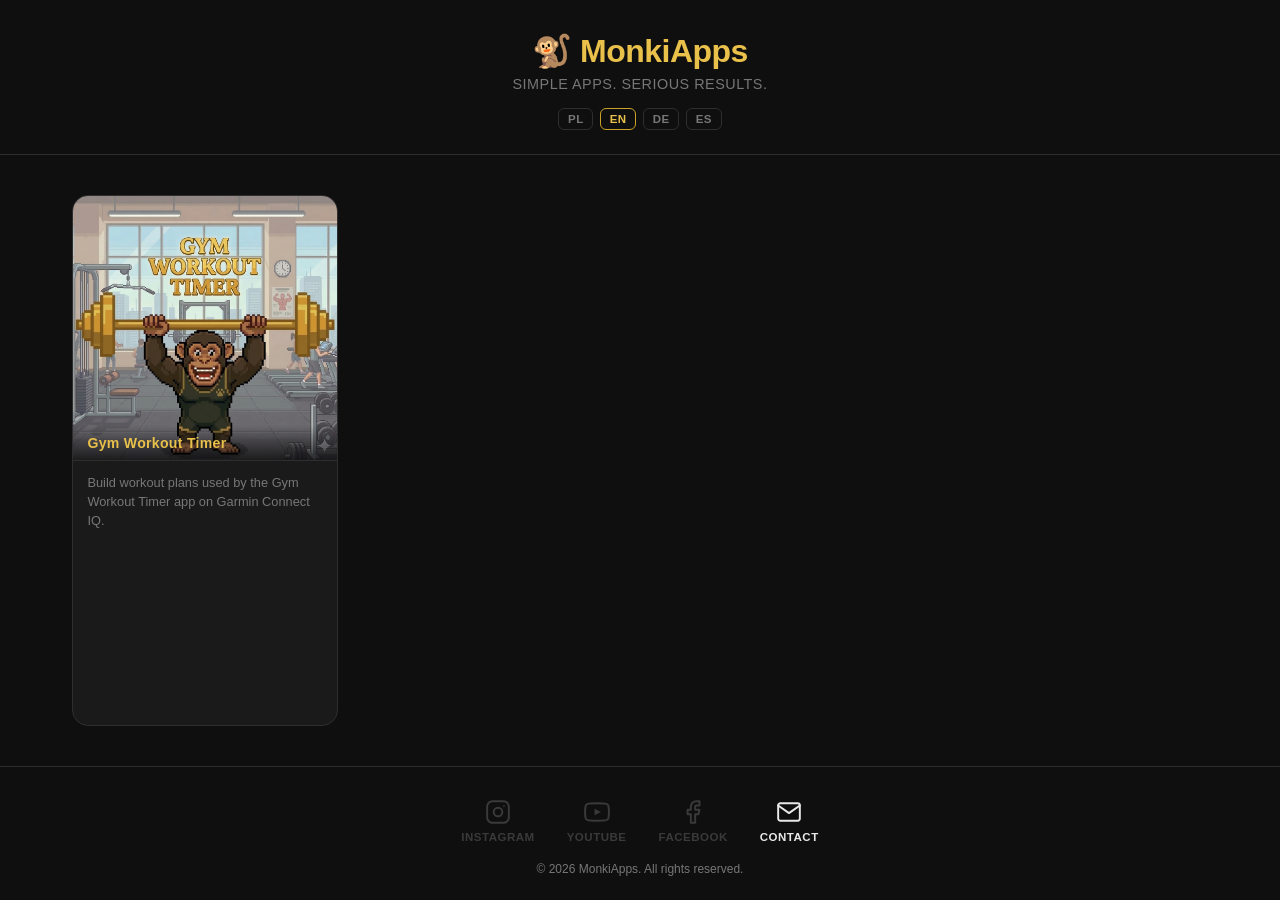
==== commit 3325d353: "4" ====
--- a/index.html
+++ b/index.html
@@ -23,9 +23,9 @@
 
   <main class="apps-grid">
 
-    <a href="settings-ui/index.html" class="app-tile">
+    <a href="gym-workout-timer/index.html" class="app-tile">
       <div class="tile-img-wrap">
-        <img src="resources/GymWorkoutTimer.jpg" alt="Gym Workout Timer">
+        <img src="resources/GymWorkoutTimer.png" alt="Gym Workout Timer">
         <div class="tile-caption">Gym Workout Timer</div>
       </div>
       <div class="tile-desc">
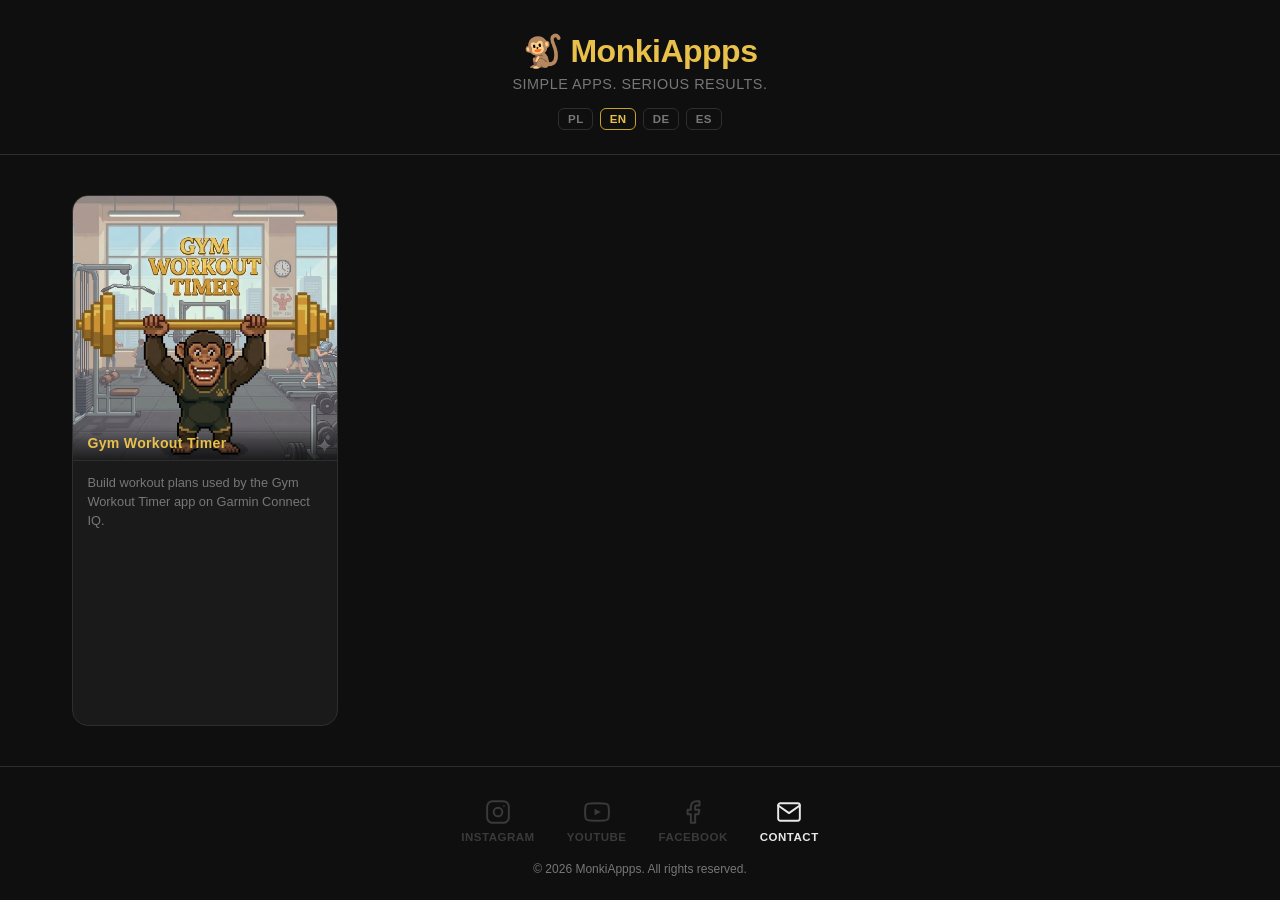
==== commit 169d2bec: "5" ====
--- a/index.html
+++ b/index.html
@@ -3,14 +3,14 @@
 <head>
   <meta charset="UTF-8">
   <meta name="viewport" content="width=device-width, initial-scale=1.0">
-  <title>MonkiApps</title>
+  <title>MonkiAppps</title>
   <link rel="stylesheet" href="home.css">
 </head>
 <body>
 
   <header class="site-header">
     <div class="header-inner">
-      <span class="logo">🐒 MonkiApps</span>
+      <span class="logo">🐒 MonkiAppps</span>
       <p class="tagline" data-i18n="tagline">Simple apps. Serious results.</p>
     </div>
     <div class="lang-switcher">
@@ -74,7 +74,7 @@
         </a>
 
       </div>
-      <p class="copyright" data-i18n="copyright">&copy; 2026 MonkiApps. Wszelkie prawa zastrzeżone.</p>
+      <p class="copyright" data-i18n="copyright">&copy; 2026 MonkiAppps. Wszelkie prawa zastrzeżone.</p>
     </div>
   </footer>
 
